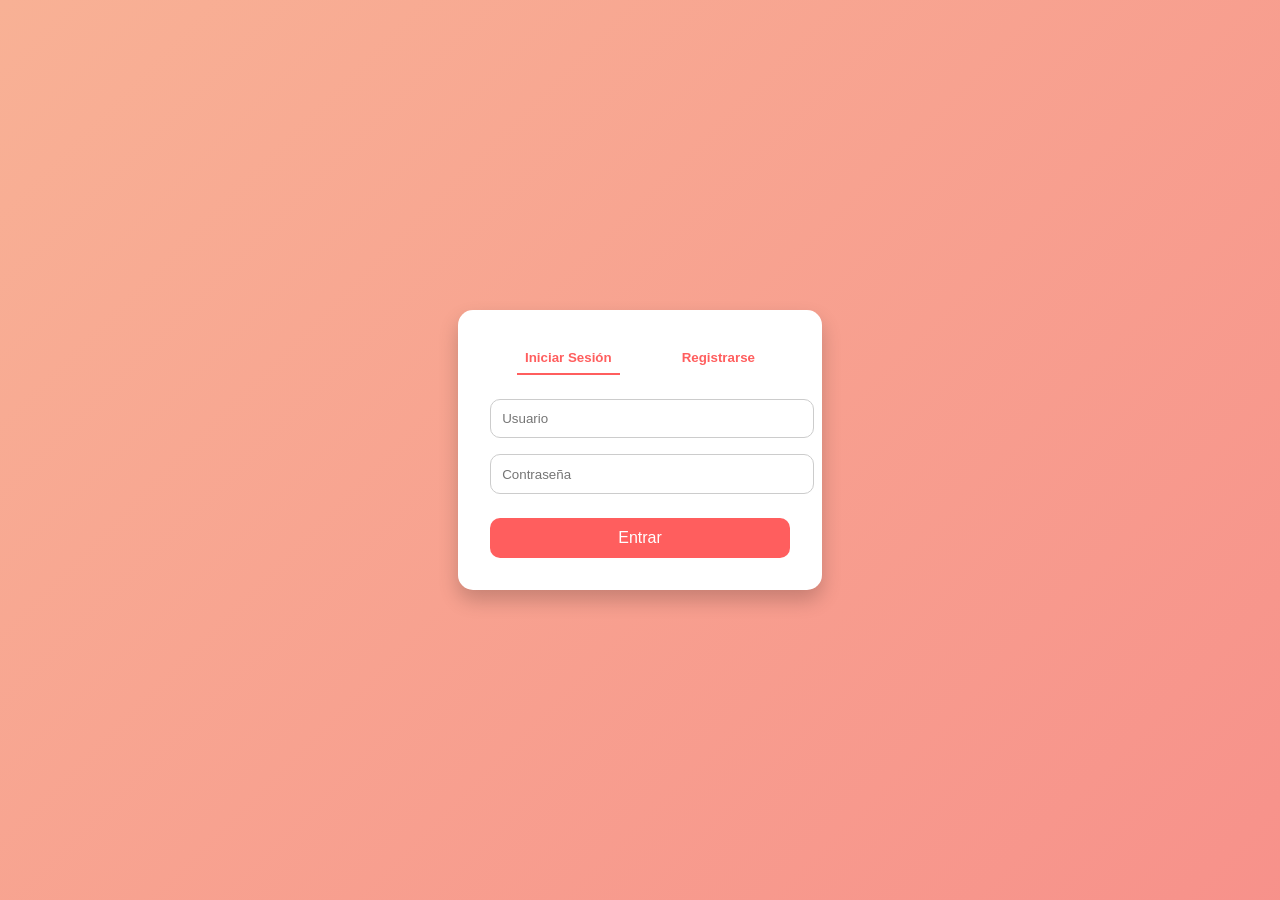
==== login.html @ d934a64f "Add files via upload" ====
<!DOCTYPE html>
<html lang="es">
<head>
  <meta charset="UTF-8" />
  <meta name="viewport" content="width=device-width, initial-scale=1.0"/>
  <title>Login - Rapisabor</title>
  <link rel="stylesheet" href="styles.css">
  <style>
    body {
      display: flex;
      justify-content: center;
      align-items: center;
      height: 100vh;
      background: linear-gradient(135deg, #f8b195, #f67280, #c06c84);
      background-size: 400% 400%;
      animation: bg 15s ease infinite;
      font-family: Arial, sans-serif;
    }
    @keyframes bg {
      0% {background-position: 0% 50%;}
      50% {background-position: 100% 50%;}
      100% {background-position: 0% 50%;}
    }
    .container {
      background: white;
      padding: 2rem;
      border-radius: 15px;
      box-shadow: 0 10px 20px rgba(0,0,0,0.2);
      text-align: center;
      width: 300px;
    }
    .tabs {
      display: flex;
      justify-content: space-around;
      margin-bottom: 1rem;
    }
    .tabs button {
      background: none;
      border: none;
      font-weight: bold;
      cursor: pointer;
      padding: 0.5rem;
      color: #ff5e5e;
      border-bottom: 2px solid transparent;
    }
    .tabs button.active {
      border-bottom: 2px solid #ff5e5e;
    }
    input[type="text"], input[type="password"] {
      width: 100%;
      padding: 0.7rem;
      margin: 0.5rem 0;
      border: 1px solid #ccc;
      border-radius: 10px;
    }
    button.submit-btn {
      background-color: #ff5e5e;
      color: white;
      padding: 0.7rem 1.5rem;
      border: none;
      border-radius: 10px;
      cursor: pointer;
      font-size: 1rem;
      width: 100%;
      margin-top: 1rem;
    }
    button.submit-btn:hover {
      background-color: #e14e4e;
    }
  </style>
</head>
<body>
  <div class="container">
    <div class="tabs">
      <button id="loginTab" class="active">Iniciar Sesión</button>
      <button id="registerTab">Registrarse</button>
    </div>

    <div id="loginForm">
      <input type="text" id="loginUsername" placeholder="Usuario" required><br>
      <input type="password" id="loginPassword" placeholder="Contraseña" required><br>
      <button class="submit-btn" onclick="login()">Entrar</button>
    </div>

    <div id="registerForm" style="display: none;">
      <input type="text" id="registerUsername" placeholder="Nuevo Usuario" required><br>
      <input type="password" id="registerPassword" placeholder="Nueva Contraseña" required><br>
      <button class="submit-btn" onclick="register()">Registrar</button>
    </div>
  </div>

  <script>
    const loginTab = document.getElementById('loginTab');
    const registerTab = document.getElementById('registerTab');
    const loginForm = document.getElementById('loginForm');
    const registerForm = document.getElementById('registerForm');

    loginTab.onclick = () => {
      loginTab.classList.add('active');
      registerTab.classList.remove('active');
      loginForm.style.display = 'block';
      registerForm.style.display = 'none';
    };

    registerTab.onclick = () => {
      registerTab.classList.add('active');
      loginTab.classList.remove('active');
      registerForm.style.display = 'block';
      loginForm.style.display = 'none';
    };

    function register() {
      const username = document.getElementById('registerUsername').value;
      const password = document.getElementById('registerPassword').value;

      if (!username || !password) {
        alert("Por favor completa todos los campos.");
        return;
      }

      const users = JSON.parse(localStorage.getItem('users') || '{}');

      if (users[username]) {
        alert("Este usuario ya existe.");
      } else {
        users[username] = password;
        localStorage.setItem('users', JSON.stringify(users));
        alert("Registro exitoso. Ahora puedes iniciar sesión.");
        loginTab.click();
      }
    }

    function login() {
      const username = document.getElementById('loginUsername').value;
      const password = document.getElementById('loginPassword').value;

      const users = JSON.parse(localStorage.getItem('users') || '{}');

      if (users[username] === password || (username === 'admin' && password === '1234')) {
        window.location.href = 'index.html';
      } else {
        alert('Usuario o contraseña incorrectos.');
      }
    }
  </script>
</body>
</html>
---- styles.css ----
/* Fondo animado */
body {
  font-family: 'Segoe UI', sans-serif;
  margin: 0;
  background: linear-gradient(-45deg, #ffe6e6, #fff0cc, #ffd6e0, #d0f0c0);
  background-size: 400% 400%;
  animation: moverFondo 15s ease infinite;
  color: #333;
}

@keyframes moverFondo {
  0% { background-position: 0% 50%; }
  50% { background-position: 100% 50%; }
  100% { background-position: 0% 50%; }
}

header {
  background: #ff5e5e;
  color: white;
  text-align: center;
  padding: 1.5rem;
  box-shadow: 0 4px 6px rgba(0,0,0,0.2);
}

header h1 {
  margin: 0;
  font-size: 2.5rem;
}

header p {
  margin-top: 0.5rem;
  font-style: italic;
  font-size: 1.2rem;
}

/* Logo con animación */
.logo {
  width: 80px;
  height: 80px;
  object-fit: contain;
  animation: rebotar 2s infinite ease-in-out;
}

@keyframes rebotar {
  0%, 100% { transform: translateY(0); }
  50% { transform: translateY(-10px); }
}

.menu {
  display: flex;
  flex-wrap: wrap;
  justify-content: center;
  padding: 2rem;
  gap: 1rem;
}

.item {
  background: #fff;
  border-radius: 15px;
  width: 240px;
  text-align: center;
  padding: 1rem;
  box-shadow: 0 8px 16px rgba(0,0,0,0.1);
  transition: transform 0.3s ease, box-shadow 0.3s ease;
}

.item:hover {
  transform: translateY(-5px);
  box-shadow: 0 12px 24px rgba(0,0,0,0.15);
}

.item img {
  width: 100%;
  height: 140px;
  object-fit: cover;
  border-radius: 10px;
  margin-bottom: 0.5rem;
}

.item h3 {
  margin: 0.5rem 0;
  color: #222;
}

.item p {
  margin: 0.5rem 0 1rem;
  font-weight: bold;
}

.item button {
  background-color: #ff5e5e;
  color: white;
  border: none;
  padding: 0.6rem;
  border-radius: 10px;
  cursor: pointer;
  font-size: 1rem;
  transition: background-color 0.3s ease;
}

.item button:hover {
  background-color: #ff3333;
}

.cart {
  padding: 2rem;
  background-color: rgba(255, 255, 255, 0.95);
  margin: 1rem auto;
  border-radius: 15px;
  box-shadow: 0 8px 16px rgba(0,0,0,0.1);
  max-width: 600px;
}

.cart h2 {
  margin-top: 0;
}

.cart ul {
  list-style: none;
  padding: 0;
}

.cart li {
  display: flex;
  justify-content: space-between;
  align-items: center;
  margin-bottom: 0.5rem;
  padding: 0.4rem;
  background-color: #f8f8f8;
  border-radius: 6px;
}

.remove-btn {
  background-color: #aaa;
  color: white;
  border: none;
  padding: 4px 10px;
  border-radius: 6px;
  cursor: pointer;
  font-size: 0.85rem;
  transition: background-color 0.2s ease;
}

.remove-btn:hover {
  background-color: #777;
}

#total {
  font-size: 1.2rem;
}
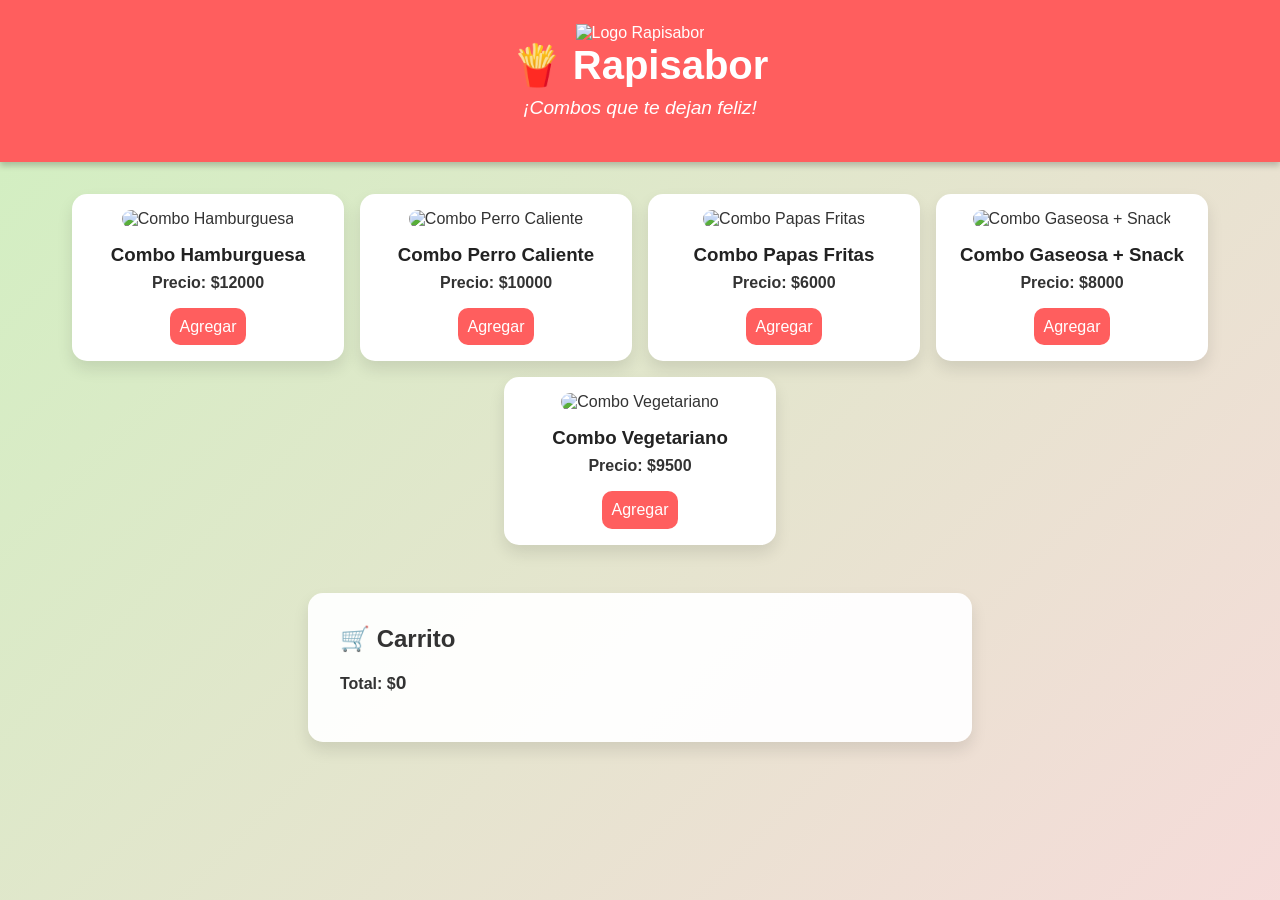
==== commit 9ed4df02: "login.html" ====
--- a/login.html
+++ b/login.html
@@ -2,146 +2,28 @@
 <html lang="es">
 <head>
   <meta charset="UTF-8" />
-  <meta name="viewport" content="width=device-width, initial-scale=1.0"/>
-  <title>Login - Rapisabor</title>
-  <link rel="stylesheet" href="styles.css">
-  <style>
-    body {
-      display: flex;
-      justify-content: center;
-      align-items: center;
-      height: 100vh;
-      background: linear-gradient(135deg, #f8b195, #f67280, #c06c84);
-      background-size: 400% 400%;
-      animation: bg 15s ease infinite;
-      font-family: Arial, sans-serif;
-    }
-    @keyframes bg {
-      0% {background-position: 0% 50%;}
-      50% {background-position: 100% 50%;}
-      100% {background-position: 0% 50%;}
-    }
-    .container {
-      background: white;
-      padding: 2rem;
-      border-radius: 15px;
-      box-shadow: 0 10px 20px rgba(0,0,0,0.2);
-      text-align: center;
-      width: 300px;
-    }
-    .tabs {
-      display: flex;
-      justify-content: space-around;
-      margin-bottom: 1rem;
-    }
-    .tabs button {
-      background: none;
-      border: none;
-      font-weight: bold;
-      cursor: pointer;
-      padding: 0.5rem;
-      color: #ff5e5e;
-      border-bottom: 2px solid transparent;
-    }
-    .tabs button.active {
-      border-bottom: 2px solid #ff5e5e;
-    }
-    input[type="text"], input[type="password"] {
-      width: 100%;
-      padding: 0.7rem;
-      margin: 0.5rem 0;
-      border: 1px solid #ccc;
-      border-radius: 10px;
-    }
-    button.submit-btn {
-      background-color: #ff5e5e;
-      color: white;
-      padding: 0.7rem 1.5rem;
-      border: none;
-      border-radius: 10px;
-      cursor: pointer;
-      font-size: 1rem;
-      width: 100%;
-      margin-top: 1rem;
-    }
-    button.submit-btn:hover {
-      background-color: #e14e4e;
-    }
-  </style>
+  <meta name="viewport" content="width=device-width, initial-scale=1.0" />
+  <title>Rapisabor - Comidas Rápidas</title>
+  <link rel="stylesheet" href="styles.css" />
 </head>
 <body>
-  <div class="container">
-    <div class="tabs">
-      <button id="loginTab" class="active">Iniciar Sesión</button>
-      <button id="registerTab">Registrarse</button>
-    </div>
 
-    <div id="loginForm">
-      <input type="text" id="loginUsername" placeholder="Usuario" required><br>
-      <input type="password" id="loginPassword" placeholder="Contraseña" required><br>
-      <button class="submit-btn" onclick="login()">Entrar</button>
-    </div>
+  <header>
+    <img src="https://assets.onecompiler.app/43ftuv7vk/43ftuyhb4/mmm.jpg" alt="Logo Rapisabor" class="logo" title="Mmm... combos 😋" />
+    <h1>🍟 Rapisabor</h1>
+    <p>¡Combos que te dejan feliz!</p>
+  </header>
 
-    <div id="registerForm" style="display: none;">
-      <input type="text" id="registerUsername" placeholder="Nuevo Usuario" required><br>
-      <input type="password" id="registerPassword" placeholder="Nueva Contraseña" required><br>
-      <button class="submit-btn" onclick="register()">Registrar</button>
-    </div>
-  </div>
+  <section class="menu" id="menu"></section>
 
-  <script>
-    const loginTab = document.getElementById('loginTab');
-    const registerTab = document.getElementById('registerTab');
-    const loginForm = document.getElementById('loginForm');
-    const registerForm = document.getElementById('registerForm');
+  <section class="cart">
+    <h2>🛒 Carrito</h2>
+    <ul id="cart-items"></ul>
+    <p><strong>Total: $<span id="total">0</span></strong></p>
+  </section>
 
-    loginTab.onclick = () => {
-      loginTab.classList.add('active');
-      registerTab.classList.remove('active');
-      loginForm.style.display = 'block';
-      registerForm.style.display = 'none';
-    };
+  <audio id="homeroSound" src="sounds/homero.mp3" preload="auto"></audio>
+  <script src="script.js"></script>
 
-    registerTab.onclick = () => {
-      registerTab.classList.add('active');
-      loginTab.classList.remove('active');
-      registerForm.style.display = 'block';
-      loginForm.style.display = 'none';
-    };
-
-    function register() {
-      const username = document.getElementById('registerUsername').value;
-      const password = document.getElementById('registerPassword').value;
-
-      if (!username || !password) {
-        alert("Por favor completa todos los campos.");
-        return;
-      }
-
-      const users = JSON.parse(localStorage.getItem('users') || '{}');
-
-      if (users[username]) {
-        alert("Este usuario ya existe.");
-      } else {
-        users[username] = password;
-        localStorage.setItem('users', JSON.stringify(users));
-        alert("Registro exitoso. Ahora puedes iniciar sesión.");
-        loginTab.click();
-      }
-    }
-
-    function login() {
-      const username = document.getElementById('loginUsername').value;
-      const password = document.getElementById('loginPassword').value;
-
-      const users = JSON.parse(localStorage.getItem('users') || '{}');
-
-      if (users[username] === password || (username === 'admin' && password === '1234')) {
-        window.location.href = 'index.html';
-      } else {
-        alert('Usuario o contraseña incorrectos.');
-      }
-    }
-  </script>
 </body>
 </html>
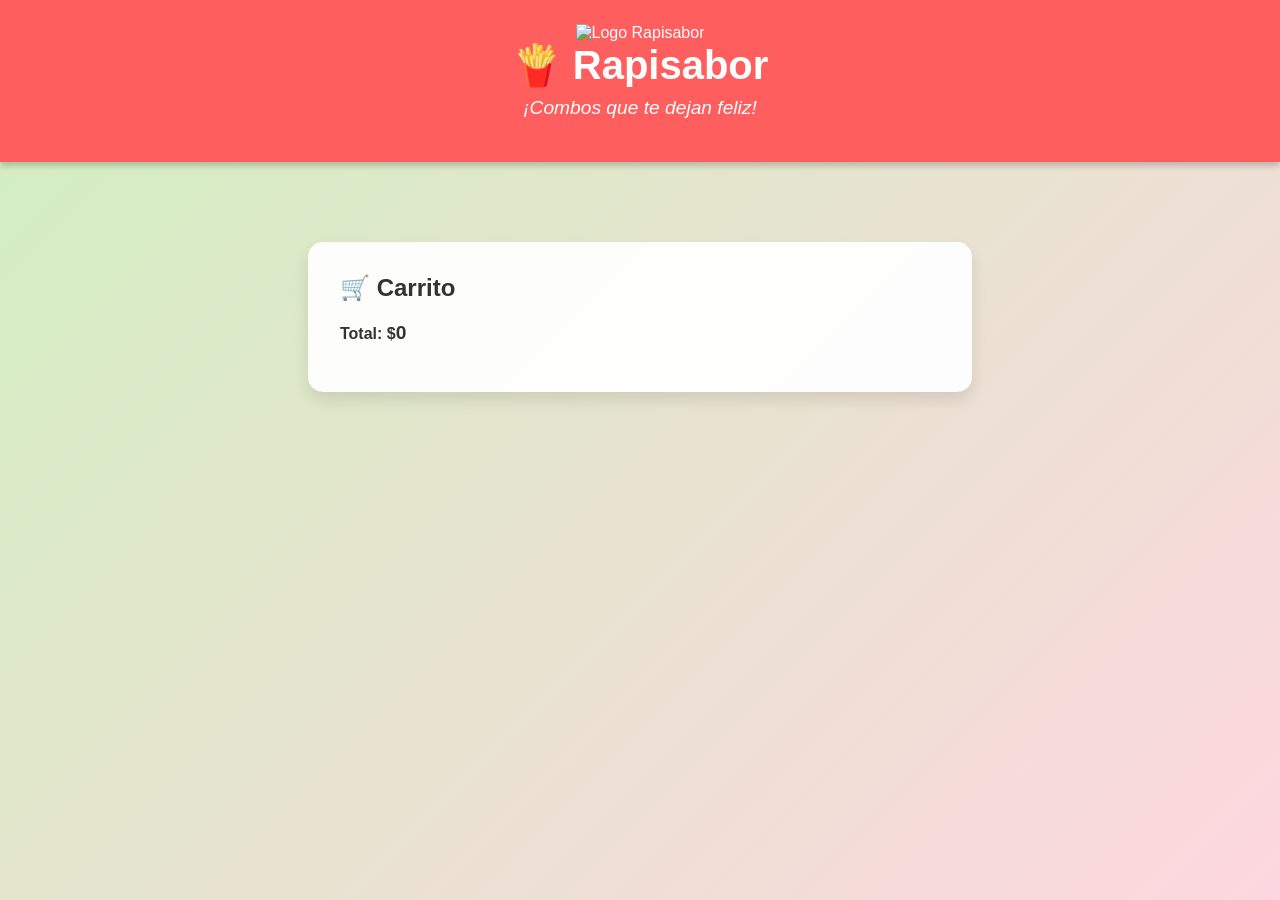
==== commit 394e018b: "login.html" ====
--- a/login.html
+++ b/login.html
@@ -22,6 +22,39 @@
     <p><strong>Total: $<span id="total">0</span></strong></p>
   </section>
 
+  <section id="payment-methods" style="display: none;">
+    <h3>Seleccione método de pago:</h3>
+    <button onclick="seleccionarPago('tarjeta')">Tarjeta</button>
+    <button onclick="seleccionarPago('efectivo')">Efectivo</button>
+  </section>
+
+  <section id="card-form" style="display: none;">
+    <h3>Pago con tarjeta</h3>
+    <form onsubmit="validarTarjeta(event)">
+      <label>
+        Nombre en la tarjeta:
+        <input type="text" id="card-name" required />
+      </label><br />
+      <label>
+        Número de tarjeta:
+        <input type="text" id="card-number" maxlength="16" required />
+      </label><br />
+      <label>
+        Fecha de expiración:
+        <input type="month" id="card-expiry" required />
+      </label><br />
+      <label>
+        CVV:
+        <input type="text" id="card-cvv" maxlength="3" required />
+      </label><br />
+      <button type="submit">Pagar</button>
+    </form>
+  </section>
+
+  <section id="cash-info" style="display: none;">
+    <p>💵 Recuerde que debe pagar el domicilio al llegar el pedido.</p>
+  </section>
+
   <audio id="homeroSound" src="sounds/homero.mp3" preload="auto"></audio>
   <script src="script.js"></script>
 
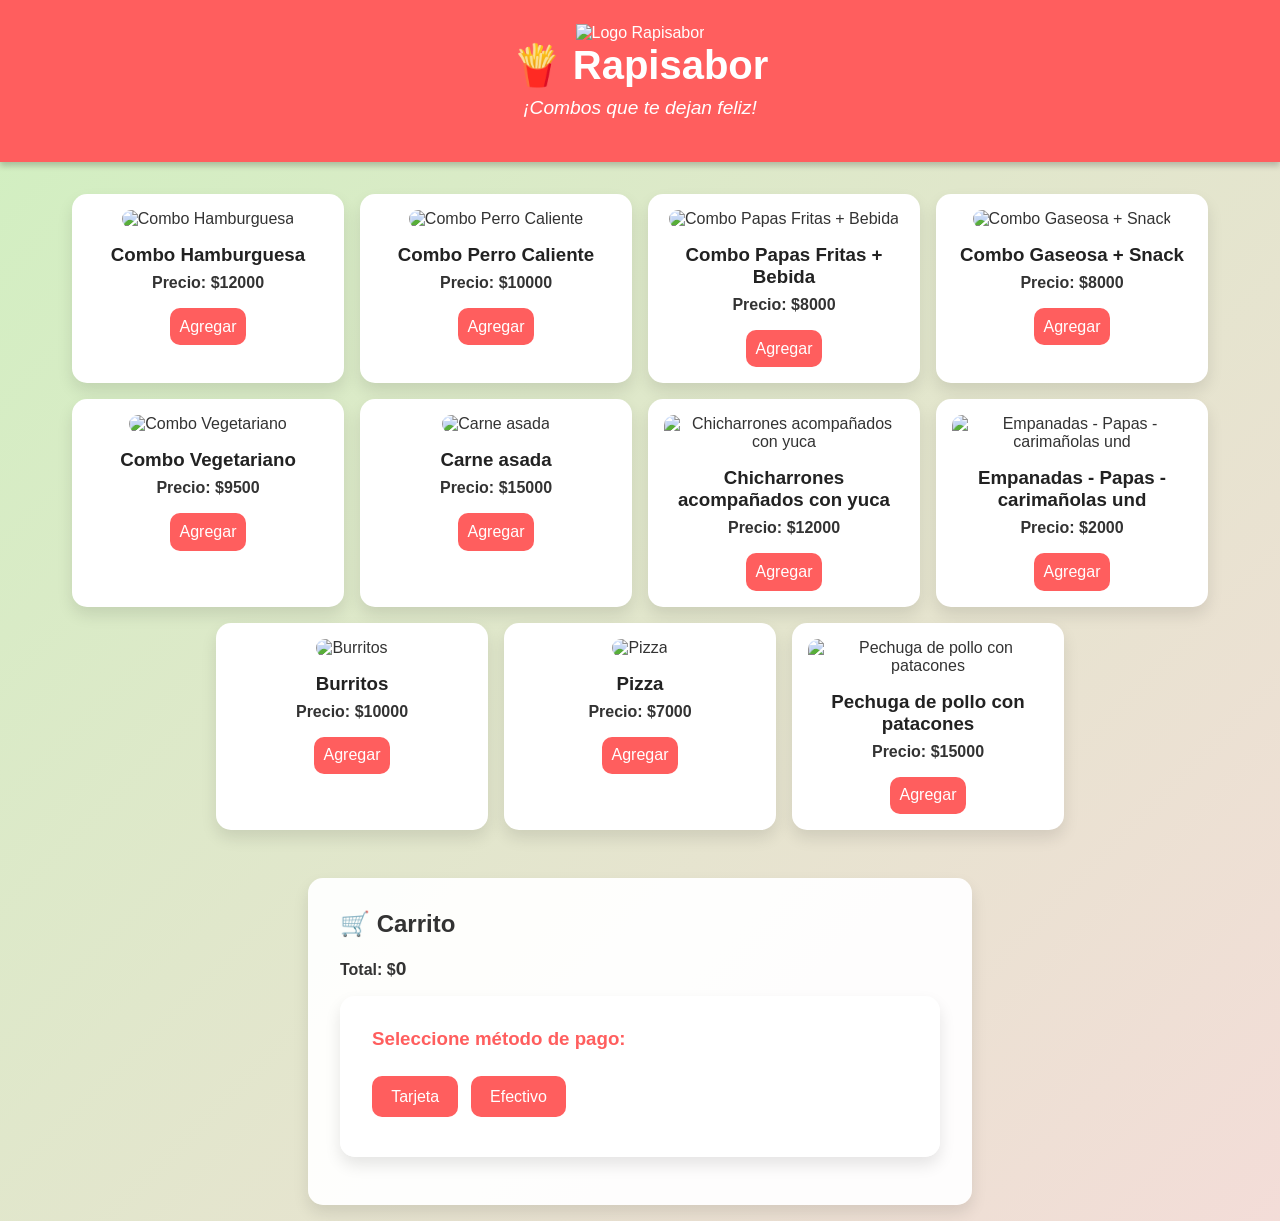
==== commit a6be7392: "login.html" ====
--- a/login.html
+++ b/login.html
@@ -20,39 +20,35 @@
     <h2>🛒 Carrito</h2>
     <ul id="cart-items"></ul>
     <p><strong>Total: $<span id="total">0</span></strong></p>
-  </section>
 
-  <section id="payment-methods" style="display: none;">
-    <h3>Seleccione método de pago:</h3>
-    <button onclick="seleccionarPago('tarjeta')">Tarjeta</button>
-    <button onclick="seleccionarPago('efectivo')">Efectivo</button>
-  </section>
+    <div class="payment-section">
+      <h3>Seleccione método de pago:</h3>
+      <button onclick="seleccionarPago('tarjeta')">Tarjeta</button>
+      <button onclick="seleccionarPago('efectivo')">Efectivo</button>
 
-  <section id="card-form" style="display: none;">
-    <h3>Pago con tarjeta</h3>
-    <form onsubmit="validarTarjeta(event)">
-      <label>
-        Nombre en la tarjeta:
-        <input type="text" id="card-name" required />
-      </label><br />
-      <label>
-        Número de tarjeta:
-        <input type="text" id="card-number" maxlength="16" required />
-      </label><br />
-      <label>
-        Fecha de expiración:
-        <input type="month" id="card-expiry" required />
-      </label><br />
-      <label>
-        CVV:
-        <input type="text" id="card-cvv" maxlength="3" required />
-      </label><br />
-      <button type="submit">Pagar</button>
-    </form>
-  </section>
+      <div id="card-form" style="display: none;">
+        <h3>Pago con tarjeta</h3>
+        <form onsubmit="validarTarjeta(event)">
+          <label>Nombre en la tarjeta:
+            <input type="text" id="card-name" required />
+          </label>
+          <label>Número de tarjeta:
+            <input type="text" id="card-number" maxlength="16" required />
+          </label>
+          <label>Fecha de expiración:
+            <input type="month" id="card-expiry" required />
+          </label>
+          <label>CVV:
+            <input type="text" id="card-cvv" maxlength="3" required />
+          </label>
+          <button type="submit">Pagar</button>
+        </form>
+      </div>
 
-  <section id="cash-info" style="display: none;">
-    <p>💵 Recuerde que debe pagar el domicilio al llegar el pedido.</p>
+      <div id="cash-info" style="display: none;">
+        <p>💵 Recuerde que debe pagar el domicilio al llegar el pedido.</p>
+      </div>
+    </div>
   </section>
 
   <audio id="homeroSound" src="sounds/homero.mp3" preload="auto"></audio>
--- a/styles.css
+++ b/styles.css
@@ -33,7 +33,6 @@
   font-size: 1.2rem;
 }
 
-/* Logo con animación */
 .logo {
   width: 80px;
   height: 80px;
@@ -148,3 +147,66 @@
 #total {
   font-size: 1.2rem;
 }
+
+.payment-section {
+  padding: 2rem;
+  background-color: rgba(255, 255, 255, 0.95);
+  margin: 1rem auto;
+  border-radius: 15px;
+  box-shadow: 0 8px 16px rgba(0,0,0,0.1);
+}
+
+.payment-section h3 {
+  margin-top: 0;
+  color: #ff5e5e;
+}
+
+.payment-section button {
+  background-color: #ff5e5e;
+  color: white;
+  border: none;
+  padding: 0.7rem 1.2rem;
+  border-radius: 10px;
+  font-size: 1rem;
+  cursor: pointer;
+  margin: 0.5rem 0.5rem 0.5rem 0;
+  transition: background-color 0.3s ease;
+}
+
+.payment-section button:hover {
+  background-color: #ff3333;
+}
+
+#card-form form {
+  display: flex;
+  flex-direction: column;
+  gap: 0.8rem;
+}
+
+#card-form input {
+  padding: 0.5rem;
+  border: 1px solid #ccc;
+  border-radius: 8px;
+  font-size: 1rem;
+}
+
+#card-form button {
+  align-self: flex-start;
+  background-color: #ff5e5e;
+  color: white;
+  border: none;
+  padding: 0.6rem 1.2rem;
+  border-radius: 10px;
+  cursor: pointer;
+  transition: background-color 0.3s ease;
+}
+
+#card-form button:hover {
+  background-color: #ff3333;
+}
+
+#cash-info p {
+  font-size: 1.1rem;
+  color: #333;
+  font-weight: bold;
+}
